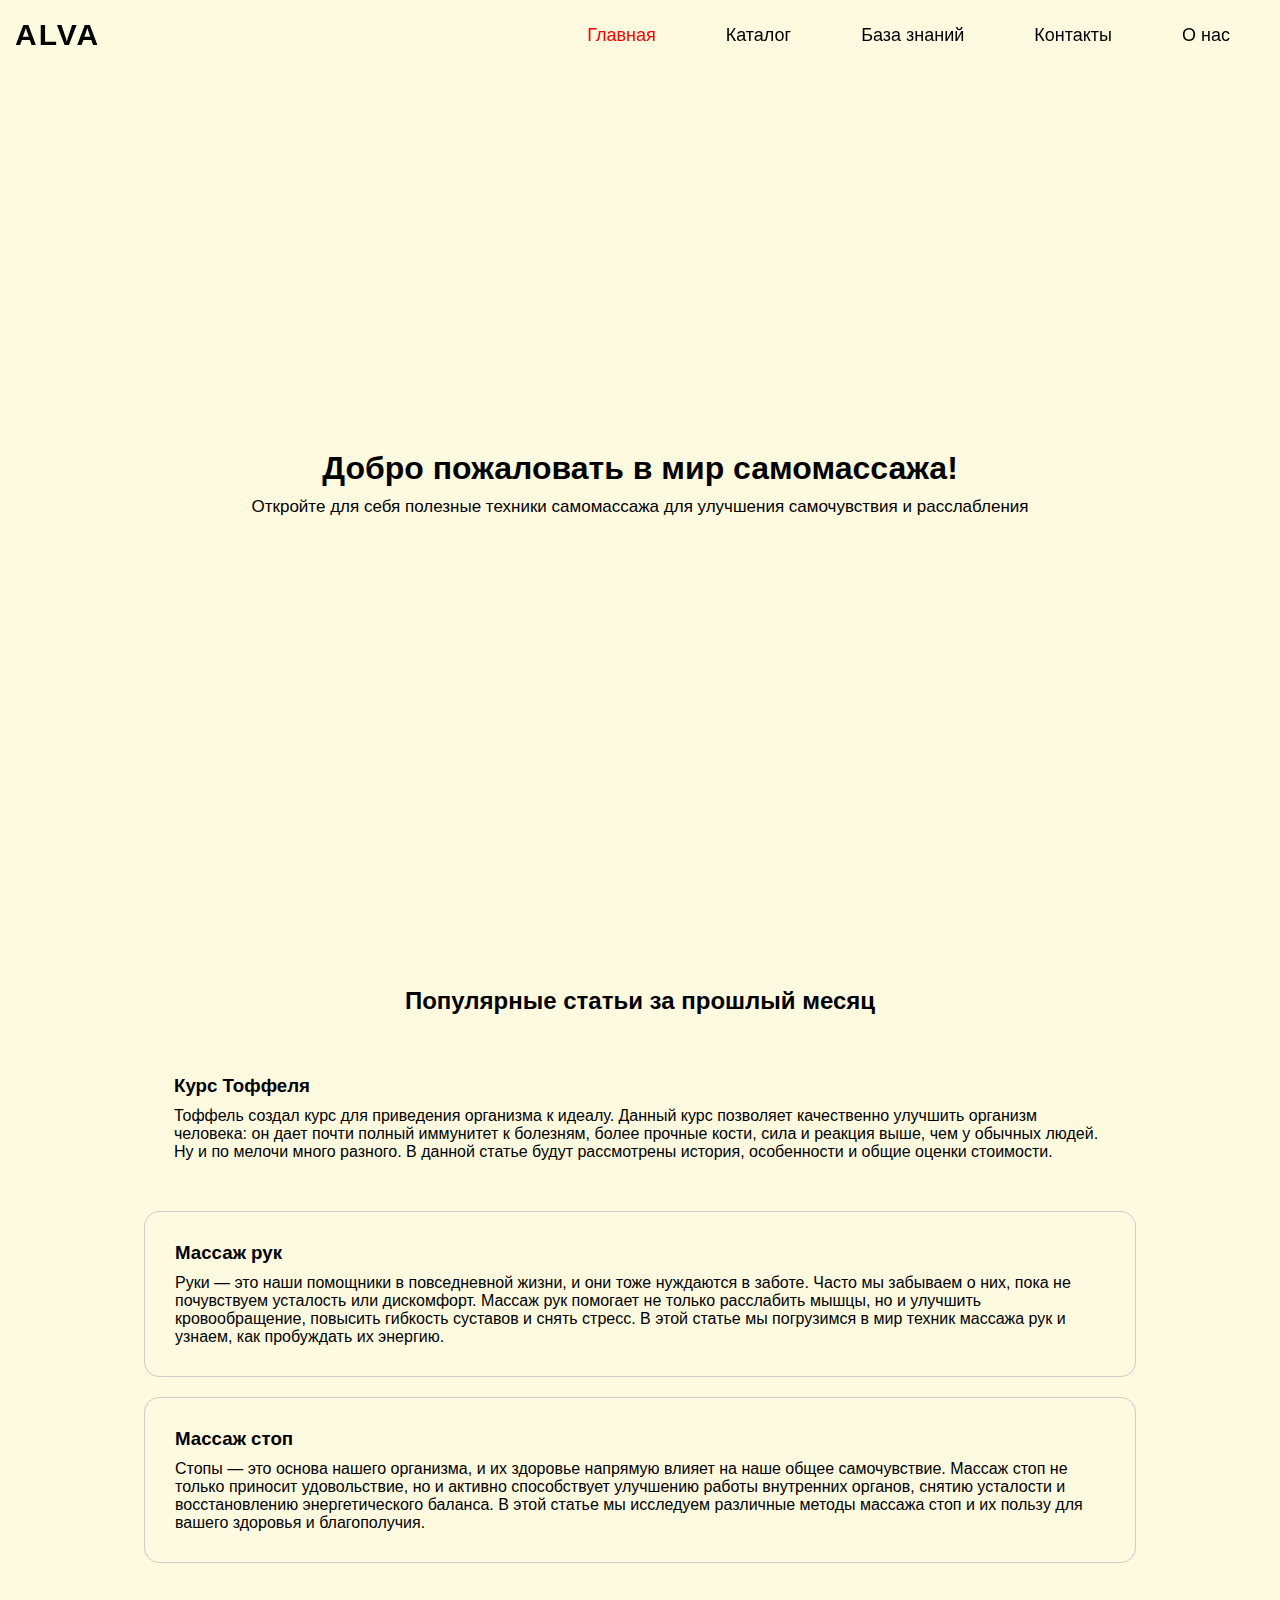
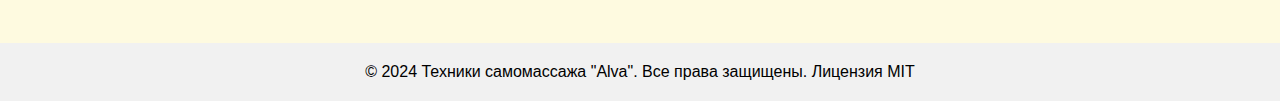
==== index.html @ ee3fb93b "refactor: rename main.html to index.html" ====
<!DOCTYPE html>
<html lang="en">
<head>
    <meta charset="UTF-8">
    <title>Главная</title>

<!--    <link href="https://fonts.googleapis.com/css2?family=Poppins:wght@400;500;600;700&display=swap" rel="stylesheet">-->
    <link rel="preconnect" href="https://fonts.googleapis.com">

    <link rel="stylesheet" href="styles/app.css">
    <link rel="stylesheet" href="styles/menu.css">
    <link rel="stylesheet" href="styles/header.css">
    <link rel="stylesheet" href="styles/main.css">

</head>
<body>
<header>
    <nav>
        <a class="logo" href="#">
            <h1>Alva</h1>
        </a>
        <input class="side-menu" type="checkbox" id="side-menu"/>
        <label class="hamb" for="side-menu"><span class="hamb-line"></span></label>
        <ul class="menu">
            <li><a class="menu_link menu_link_active" href="#">Главная</a></li>
            <li><a class="menu_link" href="pages/catalog.html">Каталог</a></li>
            <li><a class="menu_link" href="pages/knowledge.html">База знаний</a></li>
<!--            <li><a class="menu_link" href="#">Обучение</a></li>-->
            <li><a class="menu_link" href="pages/contacts.html">Контакты</a></li>
            <li><a class="menu_link" href="pages/about.html">О нас</a></li>
        </ul>
    </nav>
</header>
<div>
    <section class="hero">
        <h1>Добро пожаловать в мир самомассажа!</h1>
        <p>Откройте для себя полезные техники самомассажа для улучшения самочувствия и расслабления</p>
    </section>
    <section class="techniques">
        <h2>Популярные статьи за прошлый месяц</h2>
        <article class="glow-on-hover">
            <a class="techniques_link" href="pages/articles/toffel.html">
                <h3>Курс Тоффеля</h3>
            </a>
            <p>Тоффель создал курс для приведения организма к идеалу. Данный курс позволяет качественно улучшить организм человека: он дает почти полный иммунитет к болезням, более прочные кости, сила и реакция выше, чем у обычных людей. Ну и по мелочи много разного. В данной статье будут рассмотрены история, особенности и общие оценки стоимости.</p>
        </article>
        <article>
            <a class="techniques_link" href="#">
                <h3>Массаж рук</h3>
            </a>
            <p>Руки — это наши помощники в повседневной жизни, и они тоже нуждаются в заботе. Часто мы забываем о них, пока не почувствуем усталость или дискомфорт. Массаж рук помогает не только расслабить мышцы, но и улучшить кровообращение, повысить гибкость суставов и снять стресс. В этой статье мы погрузимся в мир техник массажа рук и узнаем, как пробуждать их энергию. </p>
        </article>
        <article>
            <a class="techniques_link" href="#">
                <h3>Массаж стоп</h3>
            </a>
            <p>Стопы — это основа нашего организма, и их здоровье напрямую влияет на наше общее самочувствие. Массаж стоп не только приносит удовольствие, но и активно способствует улучшению работы внутренних органов, снятию усталости и восстановлению энергетического баланса. В этой статье мы исследуем различные методы массажа стоп и их пользy для вашего здоровья и благополучия.</p>
        </article>
    </section>
</div>

<footer>
    <p>&copy; 2024 Техники самомассажа "Alva". Все права защищены. Лицензия MIT</p>
</footer>

<script>
    // Меню фиксированным при прокрутке
    window.addEventListener('scroll', function() {
        const menu = document.querySelector('header');
        if (window.scrollY > 0) {
            menu.classList.add('scrolled');
        } else {
            menu.classList.remove('scrolled');
        }
    });
</script>
</body>
</html>
---- styles/app.css ----
* {
    margin: 0;
    padding: 0;
    box-sizing: border-box;
}

body {
    /*font-family: 'Poppins', sans-serif;*/
    font-family: "Inter", sans-serif;
    background-color: #fefae0;

    /*height: 200vh;*/
}

footer {
    margin-top: 50px;
    text-align: center;
    padding: 20px;
    background-color: #f1f1f1;
}
---- styles/menu.css ----
.menu {
    display: flex;
    list-style-type: none;
}

.menu li {
    margin: 0 15px; /* Устанавливаем отступы между пунктами меню (слева и справа) */
    /*padding: 0 20px; !* При необходимости можно добавить внутренние отступы *!*/
}

@media (min-width: 1020px) {
    .menu li {
        padding: 0 20px;
    }
}

@media (min-width: 770px) {
    .menu li {
        margin: 0 15px;
    }
    .side-menu, .hamb {
        display: none;
    }
}

@media (max-width: 770px) {
    .menu {
        display: none;
    }
    .side-menu:checked ~ .menu {
        display: flex;
        flex-direction: column;
        padding: 160px 0 15px 0;
        background-color: white;
    }
    .side-menu:checked ~ .menu li {
        margin-top: 6px;
    }
    /* Menu Icon */
    .hamb{
        cursor: pointer;
        float: right;
        padding: 40px 20px;
    }/* Style label tag */

    .hamb-line {
        background: black;
        display: block;
        height: 2px;
        position: relative;
        width: 24px;

    } /* Style span tag */

    .hamb-line::before,
    .hamb-line::after{
        background: black;
        content: '';
        display: block;
        height: 100%;
        position: absolute;
        transition: all .2s ease-out;
        width: 100%;
    }
    .hamb-line::before{
        top: 7px;
    }
    .hamb-line::after{
        top: -7px;
    }

    .side-menu {
        display: none;
    } /* Hide checkbox */

    /* Toggle menu icon */
    .side-menu:checked ~ nav{
        max-height: 100%;
    }
    .side-menu:checked ~ .hamb .hamb-line {
        background: transparent;
    }
    .side-menu:checked ~ .hamb .hamb-line::before {
        transform: rotate(-45deg);
        top:0;
    }
    .side-menu:checked ~ .hamb .hamb-line::after {
        transform: rotate(45deg);
        top:0;
    }
}



.menu_link {
    font-size: 18px;
    text-decoration: none;
    color: black;
    transition: all 0.5s ease-out;
}

.menu_link:hover {
    color: red;
}

.menu_link_active {
    color: red;
}
---- styles/header.css ----
header {
    display: flex;
    justify-content: center;
    padding: 0 15px;

    position: fixed;
    top: 0;
    left: 0;
    right: 0;
    background-color: rgba(255, 255, 255, 0);  /* Прозрачный фон */
    transition: background-color 0.3s;
    z-index: 1000;
}
header.scrolled {
    background-color: rgba(255, 255, 255, 1);  /* Непрозрачный фон при прокрутке */
}

nav {
    display: flex;
    justify-content: space-between;
    align-items: center;
    height: 70px;
}

.logo {
    text-decoration: none;
    color: black;
    text-transform: uppercase;
}

.logo h1 {
    letter-spacing: 2px;
    font-size: 30px;
    font-weight: 600;
}


@media (min-width: 1020px) {
    nav {
        width: 1300px;
    }
}
---- styles/main.css ----
.hero {
    padding: 50vh 20px;
    text-align: center;
}

.hero p {
    margin-top: 10px;
    font-size: 17px;
}

.techniques {
    padding: 20px;
    display: flex;
    flex-direction: column;
    align-items: center;
    margin-bottom: 50px;
}

.techniques h2 {
    text-align: center;
    margin-bottom: 20px;
}

article {
    margin: 10px 0;
    padding: 30px 30px;
    border: 1px solid #ccc;  /* Обрамление для статей */
    border-radius: 15px;
    width: 80%;
}

article h3 {
    margin-bottom: 10px;
}

.techniques_link {
    text-decoration: none;
    color: black;
}


/* ---------------------------------------------------------------- */

.glow-on-hover {
    width: 80%;
    /*height: 50px;*/
    border: none;
    outline: none;
    /*color: #fff;*/
    background: transparent;
    /*cursor: pointer;*/
    position: relative;
    z-index: 0;
    border-radius: 10px;
}

.glow-on-hover:before {
    content: '';
    background: linear-gradient(45deg, #ff0000, #ff7300, #fffb00, #48ff00, #00ffd5, #002bff, #7a00ff, #ff00c8, #ff0000);
    position: absolute;
    top: -2px;
    left:-2px;
    background-size: 400%;
    z-index: -1;
    filter: blur(5px);
    width: calc(100% + 4px);
    height: calc(100% + 4px);
    animation: glowing 20s linear infinite;
    opacity: 0;
    transition: opacity .3s ease-in-out;
    border-radius: 10px;
}

.glow-on-hover:active {
    color: black;
}

.glow-on-hover:active:after {
    /*background: transparent;*/
}

.glow-on-hover:hover:before {
    opacity: 1;
}

.glow-on-hover:after {
    z-index: -1;
    content: '';
    position: absolute;
    width: 100%;
    height: 100%;
    background: #fefae0;
    left: 0;
    top: 0;
    border-radius: 10px;
}

@keyframes glowing {
    0% { background-position: 0 0; }
    50% { background-position: 400% 0; }
    100% { background-position: 0 0; }
}
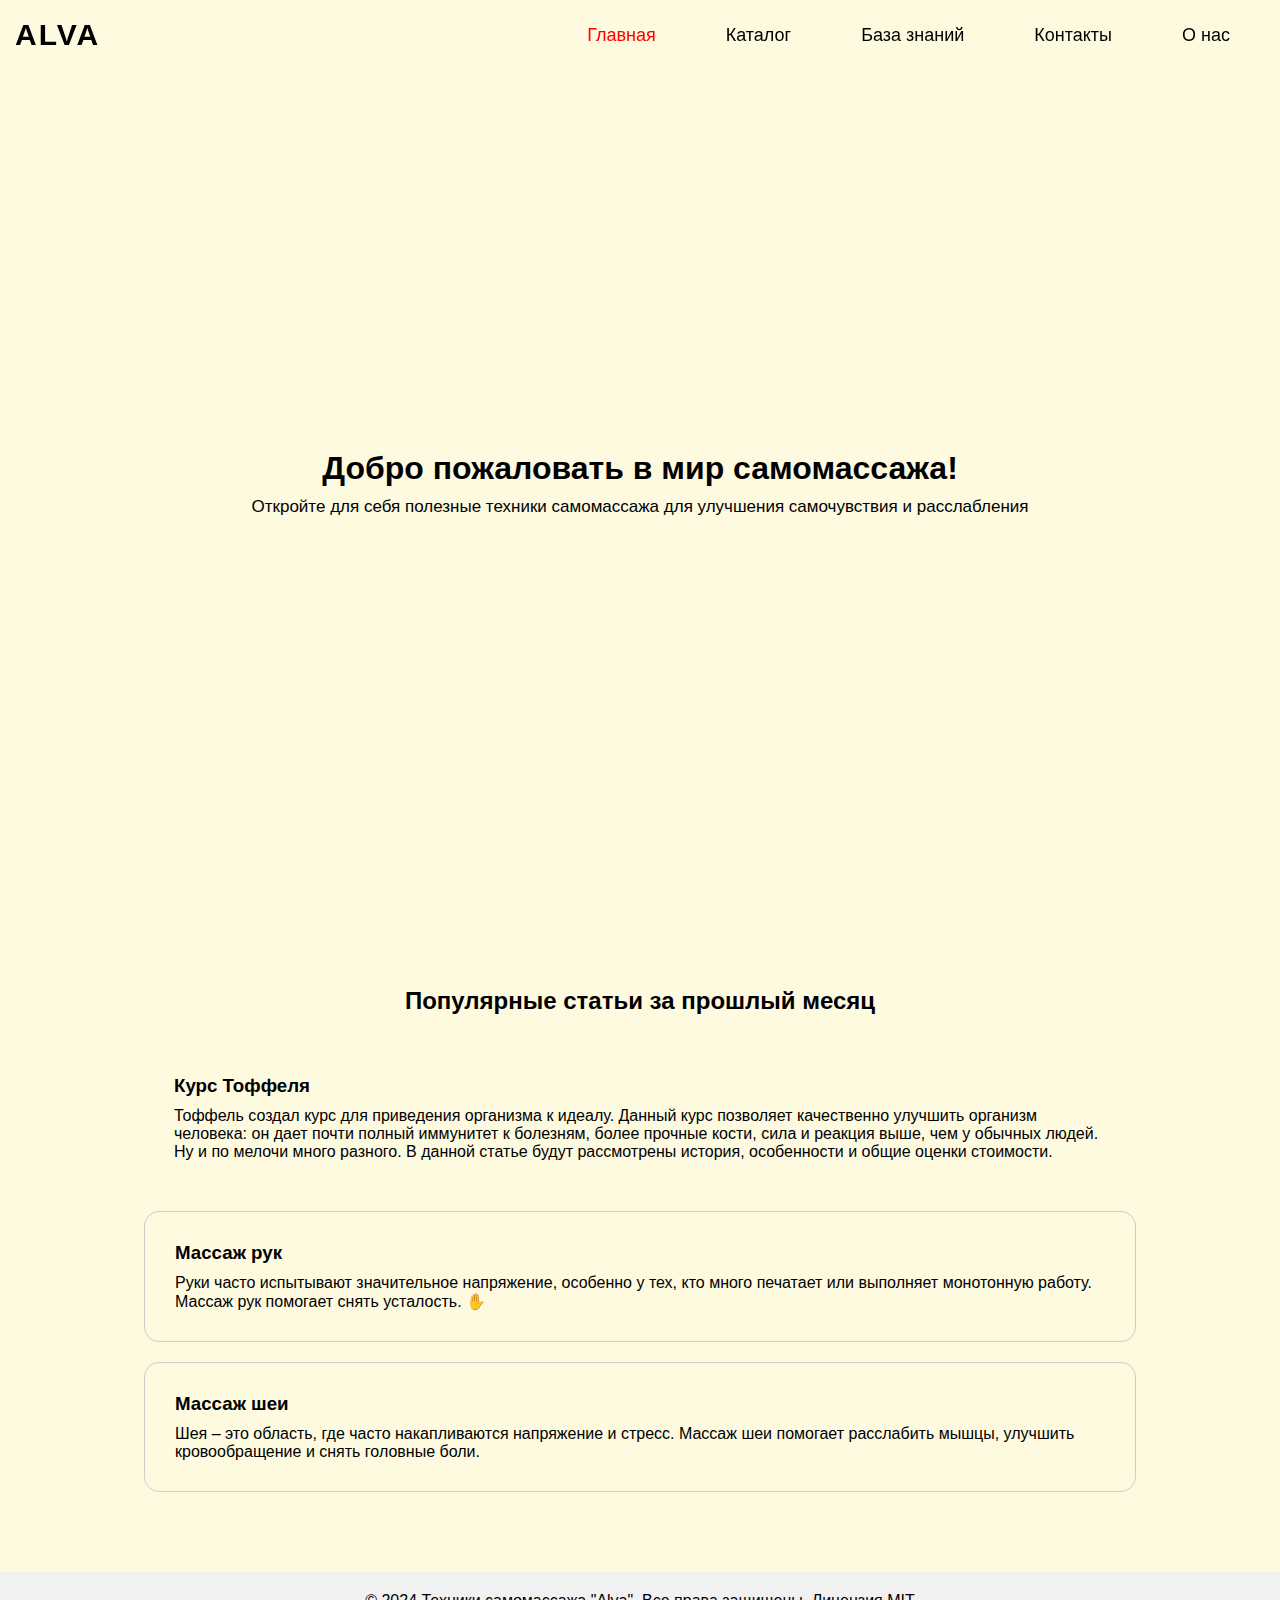
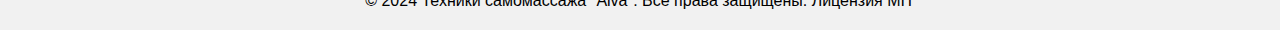
==== commit 45876a8a: "feat: add link to articles to index.html" ====
--- a/index.html
+++ b/index.html
@@ -45,16 +45,16 @@
             <p>Тоффель создал курс для приведения организма к идеалу. Данный курс позволяет качественно улучшить организм человека: он дает почти полный иммунитет к болезням, более прочные кости, сила и реакция выше, чем у обычных людей. Ну и по мелочи много разного. В данной статье будут рассмотрены история, особенности и общие оценки стоимости.</p>
         </article>
         <article>
-            <a class="techniques_link" href="#">
+            <a class="techniques_link" href="pages/articles/hands.html">
                 <h3>Массаж рук</h3>
             </a>
-            <p>Руки — это наши помощники в повседневной жизни, и они тоже нуждаются в заботе. Часто мы забываем о них, пока не почувствуем усталость или дискомфорт. Массаж рук помогает не только расслабить мышцы, но и улучшить кровообращение, повысить гибкость суставов и снять стресс. В этой статье мы погрузимся в мир техник массажа рук и узнаем, как пробуждать их энергию. </p>
+            <p>Руки часто испытывают значительное напряжение, особенно у тех, кто много печатает или выполняет монотонную работу. Массаж рук помогает снять усталость. ✋</p>
         </article>
         <article>
-            <a class="techniques_link" href="#">
-                <h3>Массаж стоп</h3>
+            <a class="techniques_link" href="pages/articles/neck.html">
+                <h3>Массаж шеи</h3>
             </a>
-            <p>Стопы — это основа нашего организма, и их здоровье напрямую влияет на наше общее самочувствие. Массаж стоп не только приносит удовольствие, но и активно способствует улучшению работы внутренних органов, снятию усталости и восстановлению энергетического баланса. В этой статье мы исследуем различные методы массажа стоп и их пользy для вашего здоровья и благополучия.</p>
+            <p>Шея – это область, где часто накапливаются напряжение и стресс. Массаж шеи помогает расслабить мышцы, улучшить кровообращение и снять головные боли.</p>
         </article>
     </section>
 </div>
